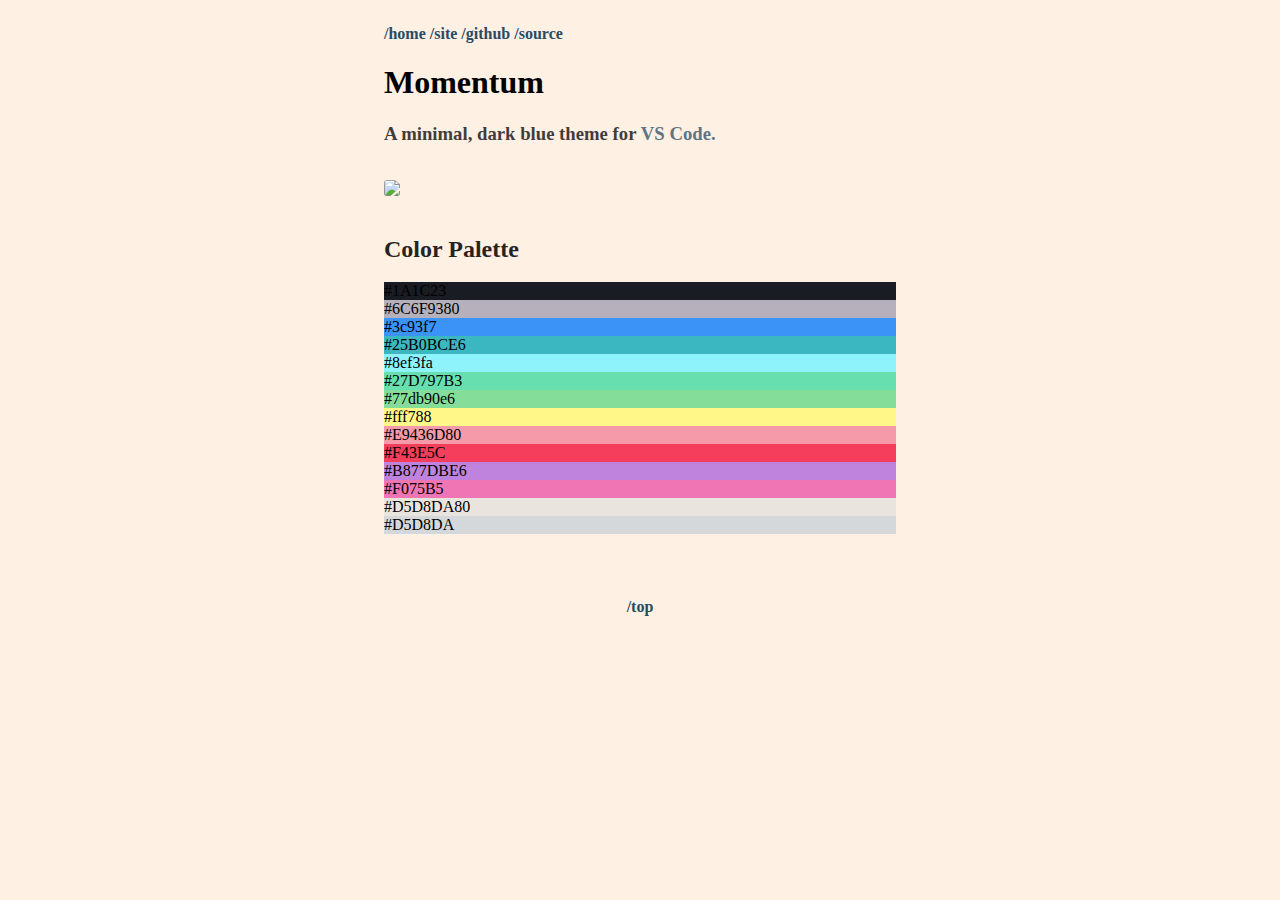
==== pages/momentum.html @ e83a68ce "new" ====
<!DOCTYPE html>
<html>
   <head>
      <meta http-equiv="content-type" content="text/html; charset=UTF-8">
      <meta charset="utf-8">
      <title>terry fu | design</title>
      <meta name="description" content="">
      <meta name="viewport" content="width=device-width,initial-scale=1">
      <link href="../res/css2.css" rel="stylesheet">
      <link rel="shortcut icon" href="../res/favicon.ico" type="image/x-icon">  
      <link href="../res/palette.css" rel="stylesheet">
      <style>:root{--light: #FFF0E4;--lightgray: #f0f0f0;--gray: #dddddd;--p: #606060;--dark: #284b63;--visited: #afbfc9;--secondary: #84a59d}.hover{color:var(--dark);text-decoration:none;display:inline-block;position:relative;opacity:.6;z-index:1}.hover::after{transition:300ms;height:20px;content:"";position:absolute;background-color:var(--secondary);opacity:.5;z-index:-1;width:0%;left:15px;bottom:0}header,.singlePost,#postTitle{display:flex;flex-direction:row;align-items:center;justify-content:space-between}#postTitle h1{margin-right:2em}header:hover .hover{opacity:1}header:hover .hover::after{width:100%}body{margin:0;background-color:var(--light)}.desc{flex:1}.desc *{display:inline-block}footer{margin-top:4em;text-align:center}hr{width:25%;margin:4em auto;height:2px;border-radius:1px;border-width:0;color:var(--dark);background-color:var(--dark)}.meta{margin-left:2em!important}#contentWrapper{margin:25px 30vw}@media all and (max-width:1200px){#contentWrapper{margin:25px 5vw}}@media all and (max-width:600px){header>nav{display:none}#postTitle{flex-direction:column;align-items:flex-start}}table{width:100%}img{width:100%;border-radius:3px;margin:1em 0}p>img+em{display:block;transform:translateY(-1em)}strong{color:#000}sup{line-height:0}#newsletter{margin:2em 0}#newsletter>input{padding:.7em 1em;border-radius:4px}#newsletter>input[type=submit]{border:none;color:var(--light);background-color:var(--dark);cursor:pointer}#newsletter>input[type=email]{background-color:var(--light);border:1px solid var(--gray);-webkit-box-sizing:border-box;-moz-box-sizing:border-box;-ms-box-sizing:border-box;box-sizing:border-box}</style>
      <style>.singlePost *{margin:.1em auto}h1,h2,h3,h4,ol,ul,thead{font-family:Source Sans Pro}a,.time{font-family:Roboto Mono;font-weight:700;text-decoration:none;transition:all .2s ease}a{color:var(--dark)}a:hover{color:var(--secondary)!important}.postLink:visited{color:var(--visited)}#posts{list-style:none;padding:0;margin:0}p,tbody,li{font-family:Source Sans Pro;color:var(--p);line-height:1.5em}input{font-family:Source Sans Pro;color:var(--p)}h2{opacity:.85}h3{opacity:.75}blockquote{margin-left:0;border-left:3px solid var(--secondary);padding-left:1em}pre{font-family:Roboto Mono;padding:.75em;border-radius:3px;overflow-x:scroll}table{padding:1.5em}td,th{padding:.1em .5em}.footnotes p{margin:.5em 0}</style>
      <style>.chroma{color:#272822;background-color:var(--lightgray)}.chroma .err{color:#960050;background-color:#1e0010}.chroma .lntd{vertical-align:top;padding:0;margin:0;border:0}.chroma .lntable{border-spacing:0;padding:0;margin:0;border:0;width:auto;overflow:auto;display:block}.chroma .hl{display:block;width:100%;background-color:#ffc}.chroma .lnt{margin-right:.4em;padding:0 .4em;color:#7f7f7f}.chroma .ln{margin-right:.4em;padding:0 .4em;color:#7f7f7f}.chroma .k{color:#00a8c8}.chroma .kc{color:#00a8c8}.chroma .kd{color:#00a8c8}.chroma .kn{color:#f92672}.chroma .kp{color:#00a8c8}.chroma .kr{color:#00a8c8}.chroma .kt{color:#00a8c8}.chroma .n{color:#111}.chroma .na{color:#75af00}.chroma .nb{color:#111}.chroma .bp{color:#111}.chroma .nc{color:#75af00}.chroma .no{color:#00a8c8}.chroma .nd{color:#75af00}.chroma .ni{color:#111}.chroma .ne{color:#75af00}.chroma .nf{color:#75af00}.chroma .fm{color:#111}.chroma .nl{color:#111}.chroma .nn{color:#111}.chroma .nx{color:#75af00}.chroma .py{color:#111}.chroma .nt{color:#f92672}.chroma .nv{color:#111}.chroma .vc{color:#111}.chroma .vg{color:#111}.chroma .vi{color:#111}.chroma .vm{color:#111}.chroma .l{color:#ae81ff}.chroma .ld{color:#d88200}.chroma .s{color:#d88200}.chroma .sa{color:#d88200}.chroma .sb{color:#d88200}.chroma .sc{color:#d88200}.chroma .dl{color:#d88200}.chroma .sd{color:#d88200}.chroma .s2{color:#d88200}.chroma .se{color:#8045ff}.chroma .sh{color:#d88200}.chroma .si{color:#d88200}.chroma .sx{color:#d88200}.chroma .sr{color:#d88200}.chroma .s1{color:#d88200}.chroma .ss{color:#d88200}.chroma .m{color:#ae81ff}.chroma .mb{color:#ae81ff}.chroma .mf{color:#ae81ff}.chroma .mh{color:#ae81ff}.chroma .mi{color:#ae81ff}.chroma .il{color:#ae81ff}.chroma .mo{color:#ae81ff}.chroma .o{color:#f92672}.chroma .ow{color:#f92672}.chroma .p{color:#111}.chroma .c{color:#75715e}.chroma .ch{color:#75715e}.chroma .cm{color:#75715e}.chroma .c1{color:#75715e}.chroma .cs{color:#75715e}.chroma .cp{color:#75715e}.chroma .cpf{color:#75715e}.chroma .ge{font-style:italic}.chroma .gs{font-weight:700}</style>
   </head>
   <body>
      <div id="contentWrapper">
         <header>
            <nav>
                <a class="" href="../index.html">/home</a>
                <a class="" href="https://terryfu.ca">/site</a>
                <a class="" href="https://github.com/terryfu33">/github</a>
                <a href="https://github.com/terryfu33/other" target="_blank">/source</a>
            </nav>
         </header>
         <main>
            <h1>Momentum</h1>
            <h3>A minimal, dark blue theme for 
            <a href = "https://marketplace.visualstudio.com/items?itemName=TerryFu.momentum-vscode&ssr=false#overview"> VS Code.</a></h3>
            <img src = "../img/demo.jpg">
            
            <h2>Color Palette</h2>
            <div class = "grid-container">
               <div class = "colorButton" style = "background-color:#1A1C23">
                  <span class="tooltiptext">#1A1C23</span>
               </div>
               <div class = "colorButton" style = "background-color:#6C6F9380">
                  <span class="tooltiptext">#6C6F9380</span>
               </div>
               <div class = "colorButton" style = "background-color:#3c93f7">
                  <span class="tooltiptext">#3c93f7</span>
               </div>
               <div class = "colorButton" style = "background-color:#25B0BCE6">
                  <span class="tooltiptext">#25B0BCE6</span>
               </div>
               <div class = "colorButton" style = "background-color:#8ef3fa">
                  <span class="tooltiptext">#8ef3fa</span>
               </div>
               <div class = "colorButton" style = "background-color:#27D797B3">
                  <span class="tooltiptext">#27D797B3</span>
               </div>
               <div class = "colorButton" style = "background-color:#77db90e6">
                  <span class="tooltiptext">#77db90e6</span>
               </div>
               <div class = "colorButton" style = "background-color:#fff788">
                  <span class="tooltiptext">#fff788</span>
               </div>
               <div class = "colorButton" style = "background-color:#E9436D80">
                  <span class="tooltiptext">#E9436D80</span>
               </div>
               <div class = "colorButton" style = "background-color:#F43E5C">
                  <span class="tooltiptext">#F43E5C</span>
               </div>
               <div class = "colorButton" style = "background-color:#B877DBE6">
                  <span class="tooltiptext">#B877DBE6</span>
               </div>
               <div class = "colorButton" style = "background-color:#F075B5">
                  <span class="tooltiptext">#F075B5</span>
               </div>
               <div class = "colorButton" style = "background-color:#D5D8DA80">
                  <span class="tooltiptext">#D5D8DA80</span>
               </div>
               <div class = "colorButton" style = "background-color:#D5D8DA">
                  <span class="tooltiptext">#D5D8DA</span>
               </div>
            </div>
         </main>
         <footer>
        
            <a href="#top" >/top</a>
         </footer>
      </div>
  
   </body>
   
</html>
---- res/css2.css ----
/* cyrillic-ext */
@font-face {
  font-family: 'Roboto Mono';
  font-style: normal;
  font-weight: 400;
  font-display: swap;
  src: url(https://fonts.gstatic.com/s/robotomono/v13/L0xuDF4xlVMF-BfR8bXMIhJHg45mwgGEFl0_3vq_SeW4Ep0.woff2) format('woff2');
  unicode-range: U+0460-052F, U+1C80-1C88, U+20B4, U+2DE0-2DFF, U+A640-A69F, U+FE2E-FE2F;
}
/* cyrillic */
@font-face {
  font-family: 'Roboto Mono';
  font-style: normal;
  font-weight: 400;
  font-display: swap;
  src: url(https://fonts.gstatic.com/s/robotomono/v13/L0xuDF4xlVMF-BfR8bXMIhJHg45mwgGEFl0_3vq_QOW4Ep0.woff2) format('woff2');
  unicode-range: U+0400-045F, U+0490-0491, U+04B0-04B1, U+2116;
}
/* greek */
@font-face {
  font-family: 'Roboto Mono';
  font-style: normal;
  font-weight: 400;
  font-display: swap;
  src: url(https://fonts.gstatic.com/s/robotomono/v13/L0xuDF4xlVMF-BfR8bXMIhJHg45mwgGEFl0_3vq_R-W4Ep0.woff2) format('woff2');
  unicode-range: U+0370-03FF;
}
/* vietnamese */
@font-face {
  font-family: 'Roboto Mono';
  font-style: normal;
  font-weight: 400;
  font-display: swap;
  src: url(https://fonts.gstatic.com/s/robotomono/v13/L0xuDF4xlVMF-BfR8bXMIhJHg45mwgGEFl0_3vq_S-W4Ep0.woff2) format('woff2');
  unicode-range: U+0102-0103, U+0110-0111, U+0128-0129, U+0168-0169, U+01A0-01A1, U+01AF-01B0, U+1EA0-1EF9, U+20AB;
}
/* latin-ext */
@font-face {
  font-family: 'Roboto Mono';
  font-style: normal;
  font-weight: 400;
  font-display: swap;
  src: url(https://fonts.gstatic.com/s/robotomono/v13/L0xuDF4xlVMF-BfR8bXMIhJHg45mwgGEFl0_3vq_SuW4Ep0.woff2) format('woff2');
  unicode-range: U+0100-024F, U+0259, U+1E00-1EFF, U+2020, U+20A0-20AB, U+20AD-20CF, U+2113, U+2C60-2C7F, U+A720-A7FF;
}
/* latin */
@font-face {
  font-family: 'Roboto Mono';
  font-style: normal;
  font-weight: 400;
  font-display: swap;
  src: url(https://fonts.gstatic.com/s/robotomono/v13/L0xuDF4xlVMF-BfR8bXMIhJHg45mwgGEFl0_3vq_ROW4.woff2) format('woff2');
  unicode-range: U+0000-00FF, U+0131, U+0152-0153, U+02BB-02BC, U+02C6, U+02DA, U+02DC, U+2000-206F, U+2074, U+20AC, U+2122, U+2191, U+2193, U+2212, U+2215, U+FEFF, U+FFFD;
}
/* cyrillic-ext */
@font-face {
  font-family: 'Roboto Mono';
  font-style: normal;
  font-weight: 700;
  font-display: swap;
  src: url(https://fonts.gstatic.com/s/robotomono/v13/L0xuDF4xlVMF-BfR8bXMIhJHg45mwgGEFl0_Of2_SeW4Ep0.woff2) format('woff2');
  unicode-range: U+0460-052F, U+1C80-1C88, U+20B4, U+2DE0-2DFF, U+A640-A69F, U+FE2E-FE2F;
}
/* cyrillic */
@font-face {
  font-family: 'Roboto Mono';
  font-style: normal;
  font-weight: 700;
  font-display: swap;
  src: url(https://fonts.gstatic.com/s/robotomono/v13/L0xuDF4xlVMF-BfR8bXMIhJHg45mwgGEFl0_Of2_QOW4Ep0.woff2) format('woff2');
  unicode-range: U+0400-045F, U+0490-0491, U+04B0-04B1, U+2116;
}
/* greek */
@font-face {
  font-family: 'Roboto Mono';
  font-style: normal;
  font-weight: 700;
  font-display: swap;
  src: url(https://fonts.gstatic.com/s/robotomono/v13/L0xuDF4xlVMF-BfR8bXMIhJHg45mwgGEFl0_Of2_R-W4Ep0.woff2) format('woff2');
  unicode-range: U+0370-03FF;
}
/* vietnamese */
@font-face {
  font-family: 'Roboto Mono';
  font-style: normal;
  font-weight: 700;
  font-display: swap;
  src: url(https://fonts.gstatic.com/s/robotomono/v13/L0xuDF4xlVMF-BfR8bXMIhJHg45mwgGEFl0_Of2_S-W4Ep0.woff2) format('woff2');
  unicode-range: U+0102-0103, U+0110-0111, U+0128-0129, U+0168-0169, U+01A0-01A1, U+01AF-01B0, U+1EA0-1EF9, U+20AB;
}
/* latin-ext */
@font-face {
  font-family: 'Roboto Mono';
  font-style: normal;
  font-weight: 700;
  font-display: swap;
  src: url(https://fonts.gstatic.com/s/robotomono/v13/L0xuDF4xlVMF-BfR8bXMIhJHg45mwgGEFl0_Of2_SuW4Ep0.woff2) format('woff2');
  unicode-range: U+0100-024F, U+0259, U+1E00-1EFF, U+2020, U+20A0-20AB, U+20AD-20CF, U+2113, U+2C60-2C7F, U+A720-A7FF;
}
/* latin */
@font-face {
  font-family: 'Roboto Mono';
  font-style: normal;
  font-weight: 700;
  font-display: swap;
  src: url(https://fonts.gstatic.com/s/robotomono/v13/L0xuDF4xlVMF-BfR8bXMIhJHg45mwgGEFl0_Of2_ROW4.woff2) format('woff2');
  unicode-range: U+0000-00FF, U+0131, U+0152-0153, U+02BB-02BC, U+02C6, U+02DA, U+02DC, U+2000-206F, U+2074, U+20AC, U+2122, U+2191, U+2193, U+2212, U+2215, U+FEFF, U+FFFD;
}
/* cyrillic-ext */
@font-face {
  font-family: 'Source Sans Pro';
  font-style: normal;
  font-weight: 400;
  font-display: swap;
  src: url(https://fonts.gstatic.com/s/sourcesanspro/v14/6xK3dSBYKcSV-LCoeQqfX1RYOo3qNa7lqDY.woff2) format('woff2');
  unicode-range: U+0460-052F, U+1C80-1C88, U+20B4, U+2DE0-2DFF, U+A640-A69F, U+FE2E-FE2F;
}
/* cyrillic */
@font-face {
  font-family: 'Source Sans Pro';
  font-style: normal;
  font-weight: 400;
  font-display: swap;
  src: url(https://fonts.gstatic.com/s/sourcesanspro/v14/6xK3dSBYKcSV-LCoeQqfX1RYOo3qPK7lqDY.woff2) format('woff2');
  unicode-range: U+0400-045F, U+0490-0491, U+04B0-04B1, U+2116;
}
/* greek-ext */
@font-face {
  font-family: 'Source Sans Pro';
  font-style: normal;
  font-weight: 400;
  font-display: swap;
  src: url(https://fonts.gstatic.com/s/sourcesanspro/v14/6xK3dSBYKcSV-LCoeQqfX1RYOo3qNK7lqDY.woff2) format('woff2');
  unicode-range: U+1F00-1FFF;
}
/* greek */
@font-face {
  font-family: 'Source Sans Pro';
  font-style: normal;
  font-weight: 400;
  font-display: swap;
  src: url(https://fonts.gstatic.com/s/sourcesanspro/v14/6xK3dSBYKcSV-LCoeQqfX1RYOo3qO67lqDY.woff2) format('woff2');
  unicode-range: U+0370-03FF;
}
/* vietnamese */
@font-face {
  font-family: 'Source Sans Pro';
  font-style: normal;
  font-weight: 400;
  font-display: swap;
  src: url(https://fonts.gstatic.com/s/sourcesanspro/v14/6xK3dSBYKcSV-LCoeQqfX1RYOo3qN67lqDY.woff2) format('woff2');
  unicode-range: U+0102-0103, U+0110-0111, U+0128-0129, U+0168-0169, U+01A0-01A1, U+01AF-01B0, U+1EA0-1EF9, U+20AB;
}
/* latin-ext */
@font-face {
  font-family: 'Source Sans Pro';
  font-style: normal;
  font-weight: 400;
  font-display: swap;
  src: url(https://fonts.gstatic.com/s/sourcesanspro/v14/6xK3dSBYKcSV-LCoeQqfX1RYOo3qNq7lqDY.woff2) format('woff2');
  unicode-range: U+0100-024F, U+0259, U+1E00-1EFF, U+2020, U+20A0-20AB, U+20AD-20CF, U+2113, U+2C60-2C7F, U+A720-A7FF;
}
/* latin */
@font-face {
  font-family: 'Source Sans Pro';
  font-style: normal;
  font-weight: 400;
  font-display: swap;
  src: url(https://fonts.gstatic.com/s/sourcesanspro/v14/6xK3dSBYKcSV-LCoeQqfX1RYOo3qOK7l.woff2) format('woff2');
  unicode-range: U+0000-00FF, U+0131, U+0152-0153, U+02BB-02BC, U+02C6, U+02DA, U+02DC, U+2000-206F, U+2074, U+20AC, U+2122, U+2191, U+2193, U+2212, U+2215, U+FEFF, U+FFFD;
}
/* cyrillic-ext */
@font-face {
  font-family: 'Source Sans Pro';
  font-style: normal;
  font-weight: 700;
  font-display: swap;
  src: url(https://fonts.gstatic.com/s/sourcesanspro/v14/6xKydSBYKcSV-LCoeQqfX1RYOo3ig4vwmhduz8A.woff2) format('woff2');
  unicode-range: U+0460-052F, U+1C80-1C88, U+20B4, U+2DE0-2DFF, U+A640-A69F, U+FE2E-FE2F;
}
/* cyrillic */
@font-face {
  font-family: 'Source Sans Pro';
  font-style: normal;
  font-weight: 700;
  font-display: swap;
  src: url(https://fonts.gstatic.com/s/sourcesanspro/v14/6xKydSBYKcSV-LCoeQqfX1RYOo3ig4vwkxduz8A.woff2) format('woff2');
  unicode-range: U+0400-045F, U+0490-0491, U+04B0-04B1, U+2116;
}
/* greek-ext */
@font-face {
  font-family: 'Source Sans Pro';
  font-style: normal;
  font-weight: 700;
  font-display: swap;
  src: url(https://fonts.gstatic.com/s/sourcesanspro/v14/6xKydSBYKcSV-LCoeQqfX1RYOo3ig4vwmxduz8A.woff2) format('woff2');
  unicode-range: U+1F00-1FFF;
}
/* greek */
@font-face {
  font-family: 'Source Sans Pro';
  font-style: normal;
  font-weight: 700;
  font-display: swap;
  src: url(https://fonts.gstatic.com/s/sourcesanspro/v14/6xKydSBYKcSV-LCoeQqfX1RYOo3ig4vwlBduz8A.woff2) format('woff2');
  unicode-range: U+0370-03FF;
}
/* vietnamese */
@font-face {
  font-family: 'Source Sans Pro';
  font-style: normal;
  font-weight: 700;
  font-display: swap;
  src: url(https://fonts.gstatic.com/s/sourcesanspro/v14/6xKydSBYKcSV-LCoeQqfX1RYOo3ig4vwmBduz8A.woff2) format('woff2');
  unicode-range: U+0102-0103, U+0110-0111, U+0128-0129, U+0168-0169, U+01A0-01A1, U+01AF-01B0, U+1EA0-1EF9, U+20AB;
}
/* latin-ext */
@font-face {
  font-family: 'Source Sans Pro';
  font-style: normal;
  font-weight: 700;
  font-display: swap;
  src: url(https://fonts.gstatic.com/s/sourcesanspro/v14/6xKydSBYKcSV-LCoeQqfX1RYOo3ig4vwmRduz8A.woff2) format('woff2');
  unicode-range: U+0100-024F, U+0259, U+1E00-1EFF, U+2020, U+20A0-20AB, U+20AD-20CF, U+2113, U+2C60-2C7F, U+A720-A7FF;
}
/* latin */
@font-face {
  font-family: 'Source Sans Pro';
  font-style: normal;
  font-weight: 700;
  font-display: swap;
  src: url(https://fonts.gstatic.com/s/sourcesanspro/v14/6xKydSBYKcSV-LCoeQqfX1RYOo3ig4vwlxdu.woff2) format('woff2');
  unicode-range: U+0000-00FF, U+0131, U+0152-0153, U+02BB-02BC, U+02C6, U+02DA, U+02DC, U+2000-206F, U+2074, U+20AC, U+2122, U+2191, U+2193, U+2212, U+2215, U+FEFF, U+FFFD;
}
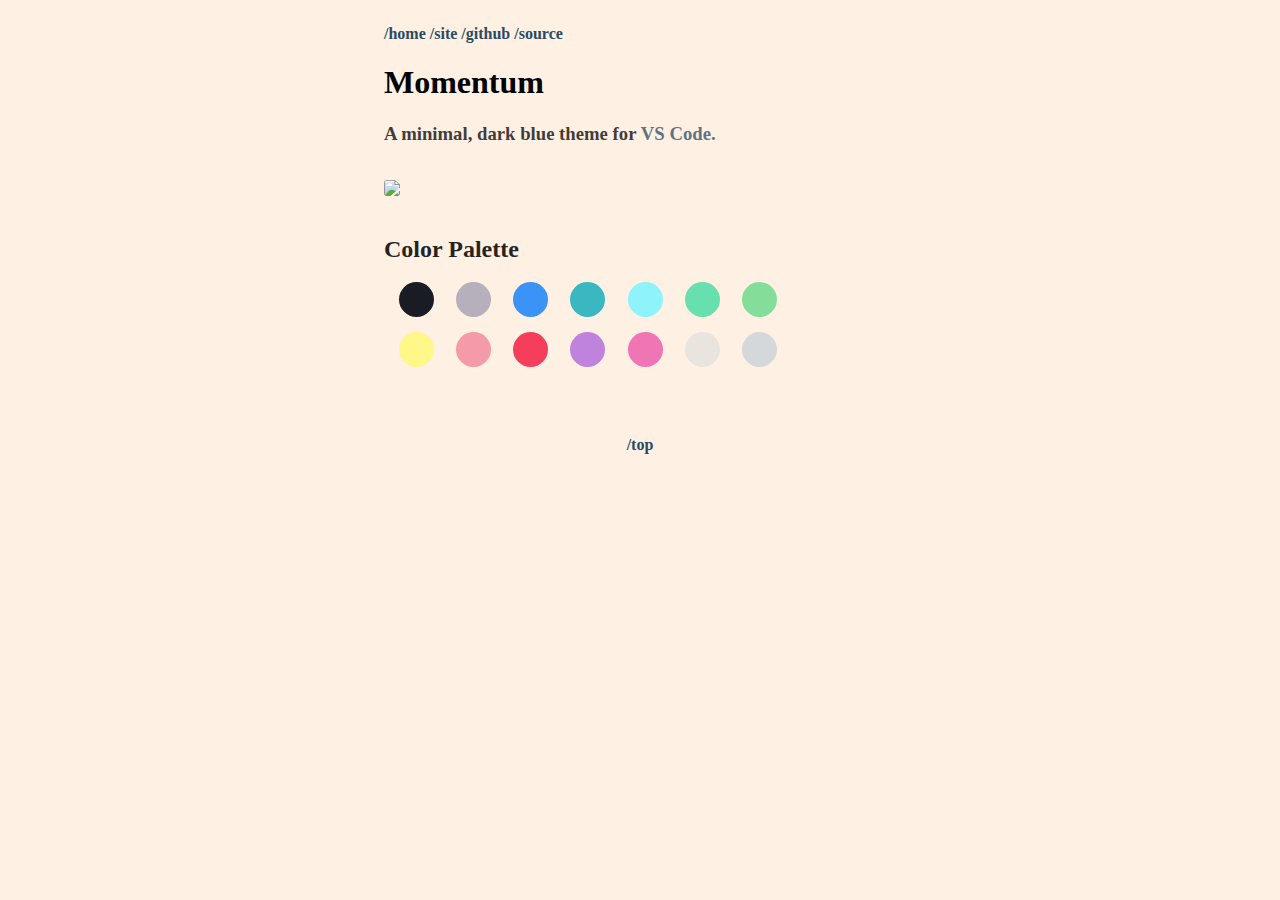
==== commit b85adc0a: "new" ====
--- a/pages/momentum.html
+++ b/pages/momentum.html
@@ -74,6 +74,7 @@
                   <span class="tooltiptext">#D5D8DA</span>
                </div>
             </div>
+            <br><br><br><br><br>
          </main>
          <footer>
         
--- a/res/palette.css
+++ b/res/palette.css
@@ -0,0 +1,40 @@
+.grid-container {
+    display: grid;
+    grid-gap: 0px;
+    grid-template-columns: auto auto auto auto auto auto auto;
+    width:400px;
+    position: absolute;
+}
+.colorButton{
+    width: 35px;
+    height: 35px;
+    padding: 0;
+    border-radius: 100%;
+    position: relative;
+    display: inline-block;
+    transition: top 0.4s;
+    margin-left:15px;
+    margin-bottom:15px;
+}
+.colorButton .tooltiptext {
+    visibility: hidden;
+    width: 90px;
+    background-color: #1B1E25;
+    color: #FFF0E4;
+    text-align: center;
+    border-radius: 6px;
+    top: 110%;
+    left: 50%;
+    margin-left: -45px;
+    /* Position the tooltip text - see examples below! */
+    position: absolute;
+    z-index: 1;
+  }
+  .colorButton:hover{
+    top: -10px;
+
+  }
+  /* Show the tooltip text when you mouse over the tooltip container */
+  .colorButton:hover .tooltiptext {
+    visibility: visible;
+  }